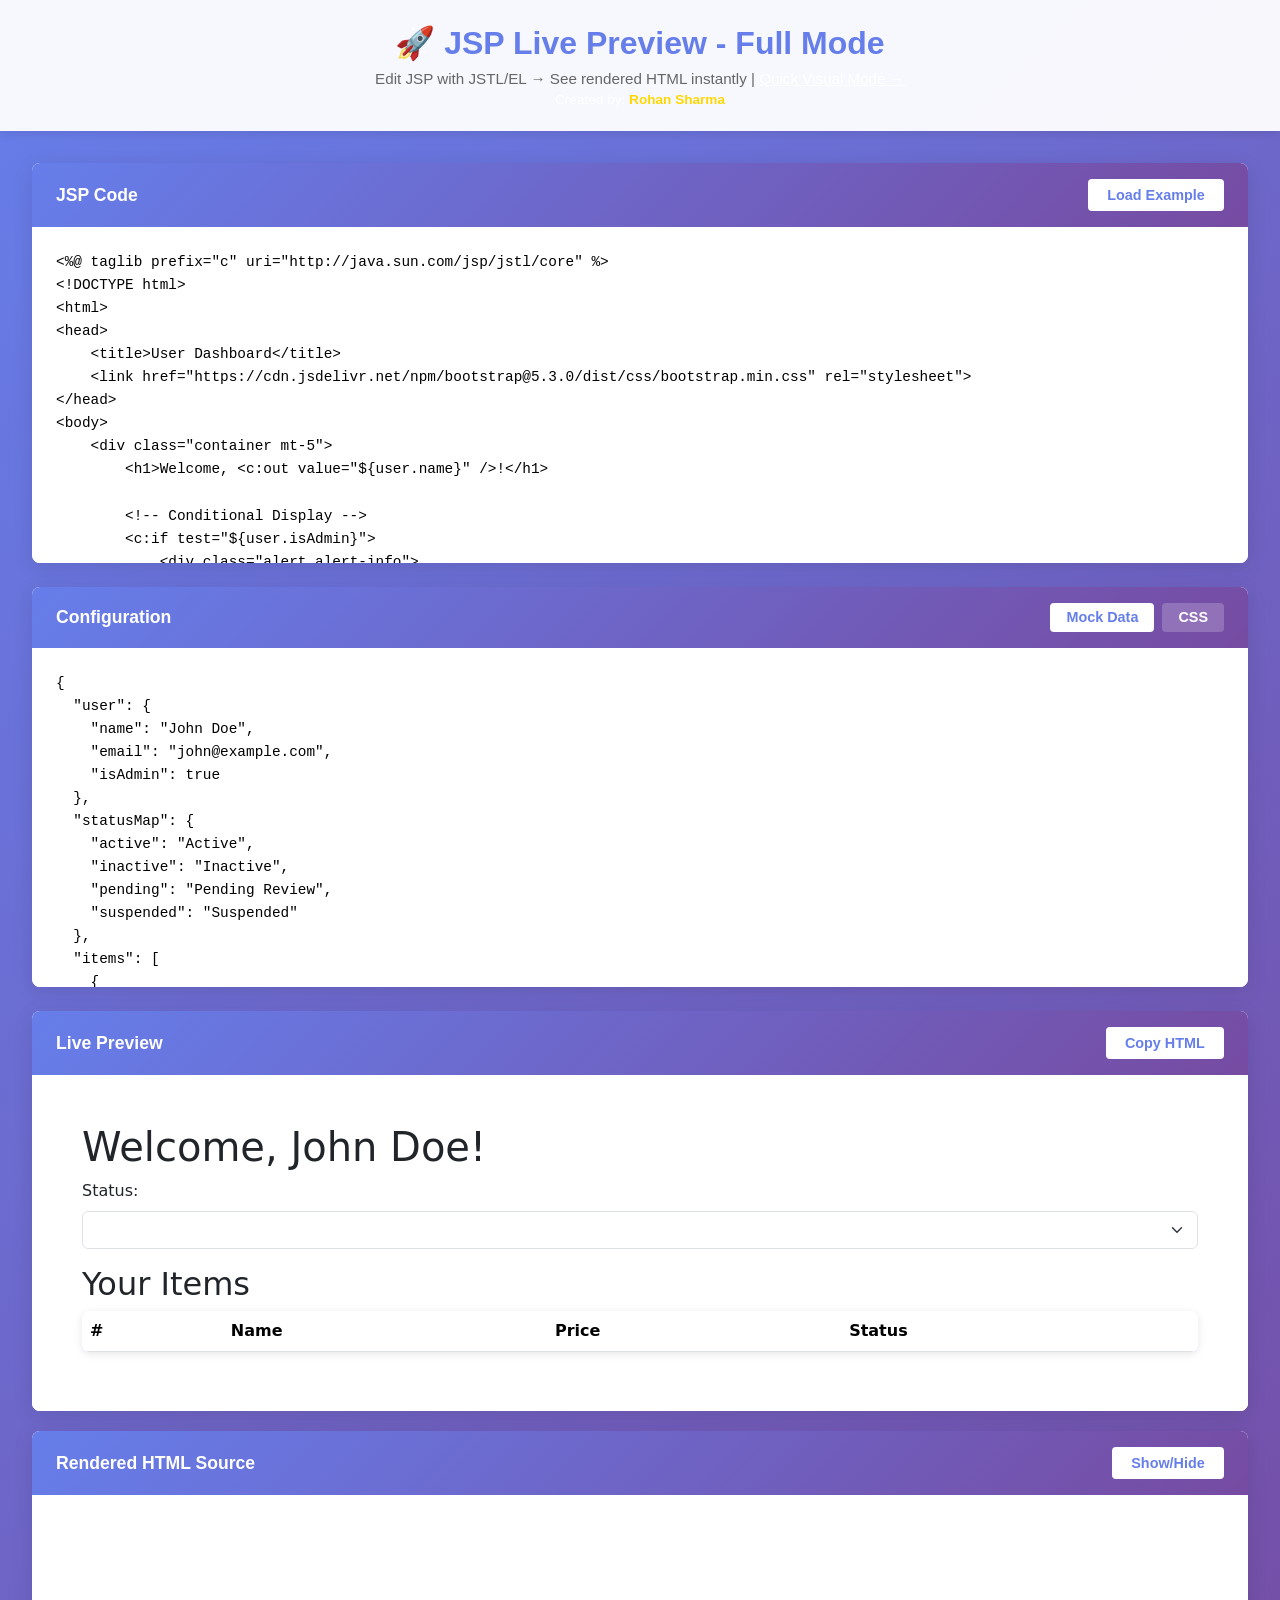
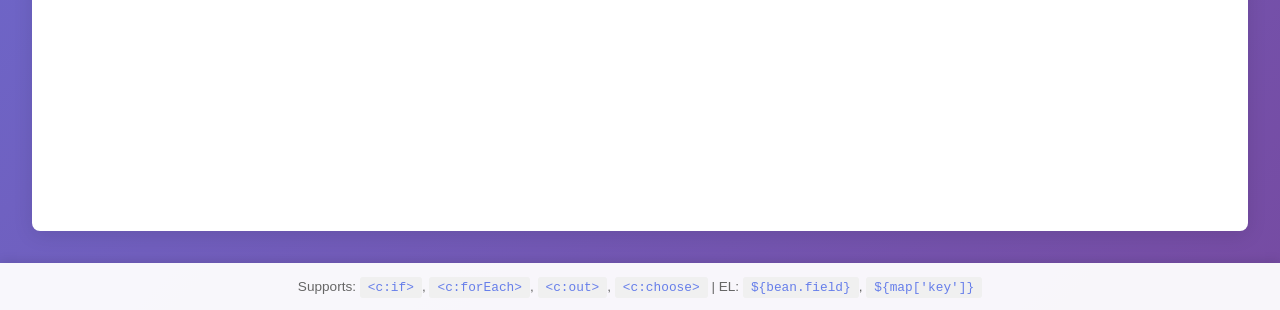
==== index.html @ 61d8064c "JSP Live Preview by Rohan Sharma" ====
<!DOCTYPE html>
<html lang="en">
<head>
    <meta charset="UTF-8">
    <meta name="viewport" content="width=device-width, initial-scale=1.0">
    <title>JSP Live Preview</title>
    <link rel="stylesheet" href="css/app.css">
</head>
<body>
    <header>
        <h1>🚀 JSP Live Preview - Full Mode</h1>
        <p>Edit JSP with JSTL/EL → See rendered HTML instantly | <a href="visual-mode.html" style="color: white; text-decoration: underline;">Quick Visual Mode →</a></p>
        <p style="font-size: 0.85rem; color: rgba(255,255,255,0.9); margin-top: 5px;">Created by: <strong style="color: #ffd700;">Rohan Sharma</strong></p>
    </header>

    <main class="container">
        <div class="editor-grid">
            <!-- JSP Input -->
            <div class="panel">
                <div class="panel-header">
                    <h2>JSP Code</h2>
                    <button onclick="loadExample()">Load Example</button>
                </div>
                <textarea id="jsp-input" placeholder="Paste your JSP code here..."></textarea>
            </div>

            <!-- Mock Data + CSS -->
            <div class="panel">
                <div class="panel-header">
                    <h2>Configuration</h2>
                    <div class="tabs">
                        <button class="tab-btn active" onclick="switchTab('mock-data', event)">Mock Data</button>
                        <button class="tab-btn" onclick="switchTab('css', event)">CSS</button>
                    </div>
                </div>
                <textarea id="mock-data" class="tab-content active" placeholder='{\n  "user": {\n    "name": "John Doe",\n    "role": "Admin"\n  },\n  "statusMap": {\n    "active": "Active",\n    "inactive": "Inactive"\n  },\n  "items": [\n    {"id": 1, "name": "Item 1"},\n    {"id": 2, "name": "Item 2"}\n  ]\n}'></textarea>
                <textarea id="css-input" class="tab-content" placeholder="/* Paste your CSS here or link CDN in JSP */"></textarea>
            </div>

            <!-- Live Preview -->
            <div class="panel">
                <div class="panel-header">
                    <h2>Live Preview</h2>
                    <button onclick="copyToClipboard(event)">Copy HTML</button>
                </div>
                <iframe id="preview-frame"></iframe>
                <div id="error-display" class="error-display"></div>
            </div>
        </div>

        <!-- Rendered HTML Source (Hidden) -->
        <div class="panel full-width" style="margin-top: 20px;">
            <div class="panel-header">
                <h2>Rendered HTML Source</h2>
                <button onclick="toggleHtmlSource()">Show/Hide</button>
            </div>
            <textarea id="html-output" style="display: none;" readonly></textarea>
        </div>
    </main>

    <footer>
        <p>Supports: <code>&lt;c:if&gt;</code>, <code>&lt;c:forEach&gt;</code>, <code>&lt;c:out&gt;</code>, <code>&lt;c:choose&gt;</code> | EL: <code>${bean.field}</code>, <code>${map['key']}</code></p>
    </footer>

    <script src="js/el-evaluator.js"></script>
    <script src="js/jsp-parser.js"></script>
    <script src="js/renderer.js"></script>
    <script src="js/app.js"></script>
</body>
</html>
---- css/app.css ----
* {
    margin: 0;
    padding: 0;
    box-sizing: border-box;
}

body {
    font-family: -apple-system, BlinkMacSystemFont, 'Segoe UI', Roboto, 'Helvetica Neue', Arial, sans-serif;
    background: linear-gradient(135deg, #667eea 0%, #764ba2 100%);
    color: #333;
    min-height: 100vh;
    display: flex;
    flex-direction: column;
}

header {
    background: rgba(255, 255, 255, 0.95);
    padding: 1.5rem 2rem;
    box-shadow: 0 2px 10px rgba(0,0,0,0.1);
    text-align: center;
}

header h1 {
    font-size: 2rem;
    color: #667eea;
    margin-bottom: 0.5rem;
}

header p {
    color: #666;
    font-size: 0.95rem;
}

.container {
    flex: 1;
    padding: 2rem;
    max-width: 1920px;
    margin: 0 auto;
    width: 100%;
}

.editor-grid {
    display: grid;
    grid-template-columns: repeat(3, 1fr);
    gap: 1.5rem;
    height: calc(100vh - 250px);
}

.panel {
    background: white;
    border-radius: 8px;
    box-shadow: 0 4px 20px rgba(0,0,0,0.1);
    display: flex;
    flex-direction: column;
    overflow: hidden;
}

.panel.full-width {
    grid-column: 1 / -1;
}

.panel-header {
    background: linear-gradient(135deg, #667eea 0%, #764ba2 100%);
    color: white;
    padding: 1rem 1.5rem;
    display: flex;
    justify-content: space-between;
    align-items: center;
}

.panel-header h2 {
    font-size: 1.1rem;
    font-weight: 600;
}

.tabs {
    display: flex;
    gap: 0.5rem;
}

.tab-btn {
    background: rgba(255, 255, 255, 0.2);
    border: none;
    color: white;
    padding: 0.4rem 1rem;
    border-radius: 4px;
    cursor: pointer;
    font-size: 0.9rem;
    transition: all 0.2s;
}

.tab-btn:hover {
    background: rgba(255, 255, 255, 0.3);
}

.tab-btn.active {
    background: white;
    color: #667eea;
    font-weight: 600;
}

button {
    background: white;
    color: #667eea;
    border: none;
    padding: 0.5rem 1.2rem;
    border-radius: 4px;
    cursor: pointer;
    font-weight: 600;
    font-size: 0.9rem;
    transition: all 0.2s;
}

button:hover {
    transform: translateY(-1px);
    box-shadow: 0 2px 8px rgba(0,0,0,0.2);
}

textarea {
    flex: 1;
    border: none;
    padding: 1.5rem;
    font-family: 'Courier New', Consolas, Monaco, monospace;
    font-size: 0.9rem;
    line-height: 1.6;
    resize: none;
    outline: none;
}

.tab-content {
    display: none;
}

.tab-content.active {
    display: block;
}

#preview-frame {
    flex: 1;
    border: none;
    background: white;
    width: 100%;
}

.error-display {
    display: none;
    background: #fee;
    border-left: 4px solid #dc3545;
    color: #721c24;
    padding: 1rem;
    margin: 1rem;
    border-radius: 4px;
    font-family: monospace;
    font-size: 0.85rem;
    white-space: pre-wrap;
    word-wrap: break-word;
    max-height: 200px;
    overflow-y: auto;
}

.error-display.show {
    display: block;
}

#html-output {
    min-height: 200px;
    background: #f8f9fa;
}

footer {
    background: rgba(255, 255, 255, 0.95);
    padding: 1rem 2rem;
    text-align: center;
    color: #666;
    font-size: 0.85rem;
    box-shadow: 0 -2px 10px rgba(0,0,0,0.1);
}

footer code {
    background: #f0f0f0;
    padding: 0.2rem 0.5rem;
    border-radius: 3px;
    font-size: 0.8rem;
    color: #667eea;
}

@media (max-width: 1400px) {
    .editor-grid {
        grid-template-columns: 1fr;
        height: auto;
    }
    
    .panel {
        min-height: 400px;
    }
}
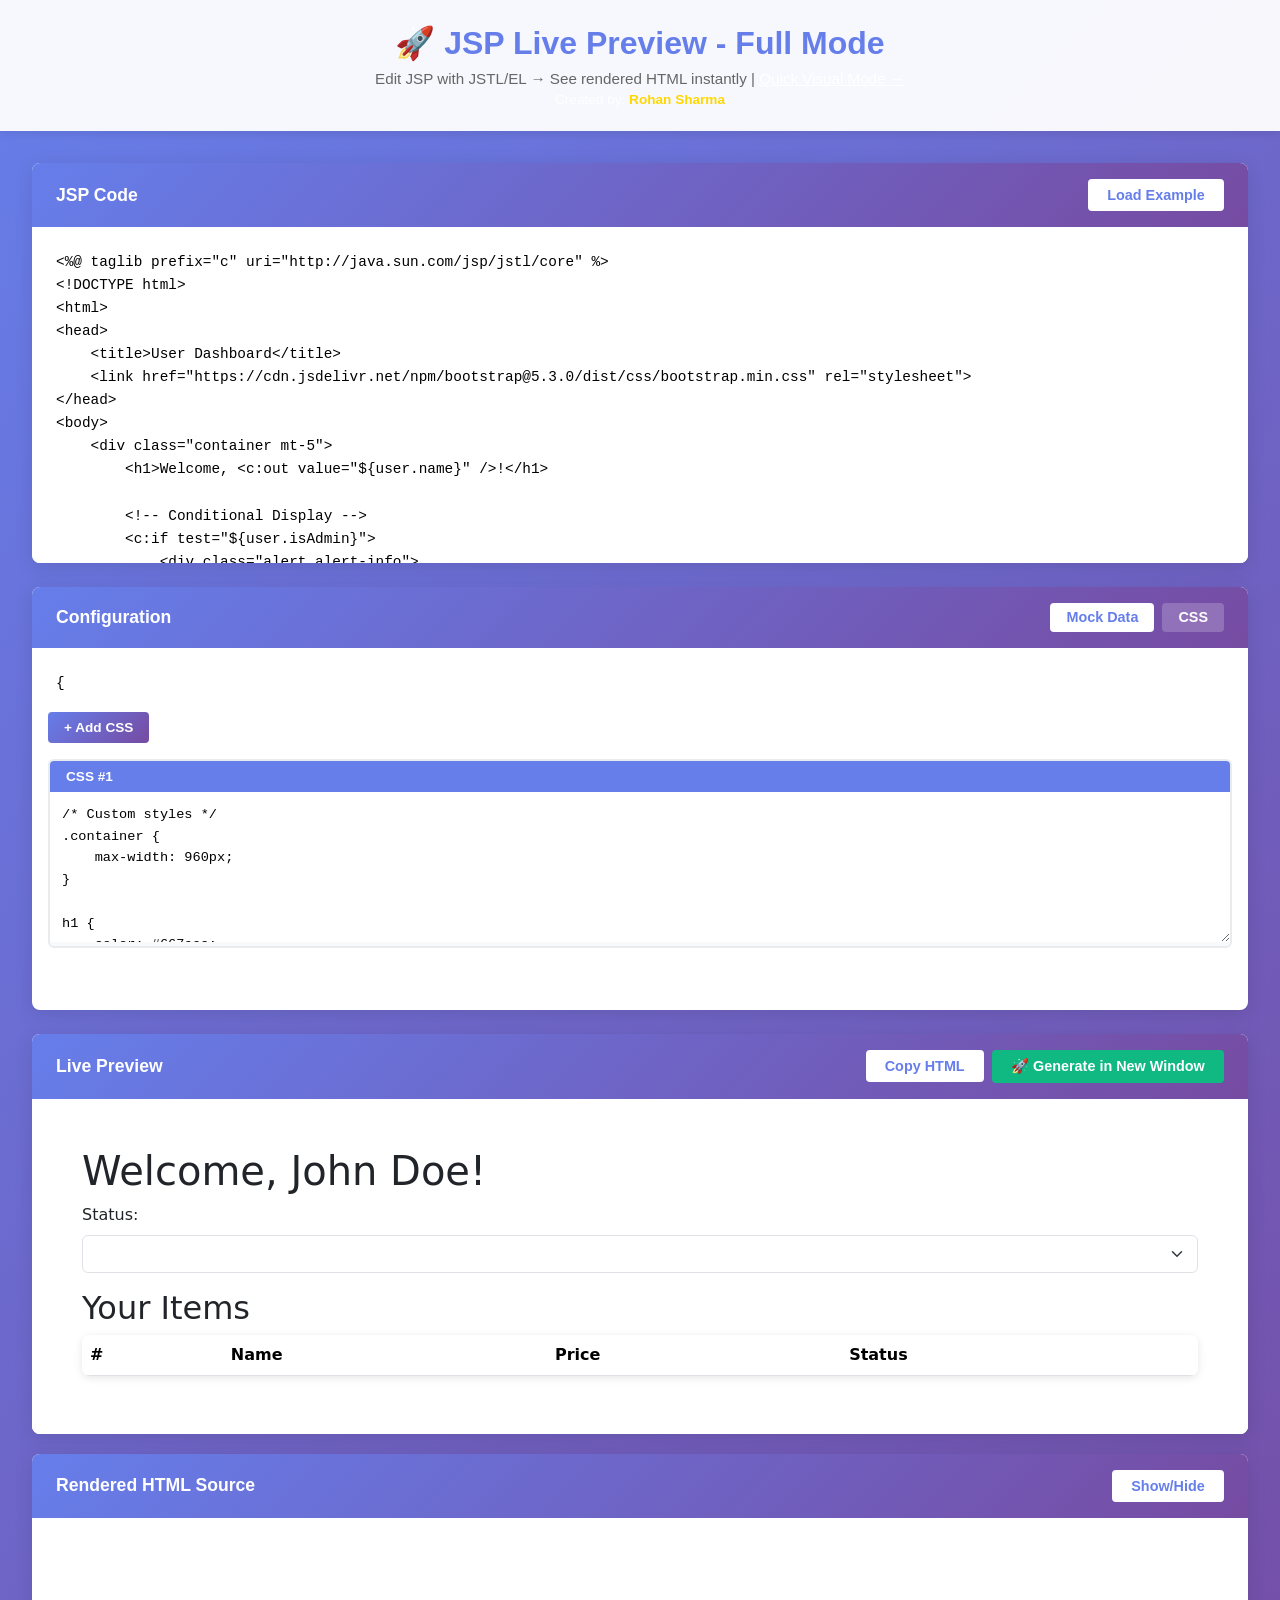
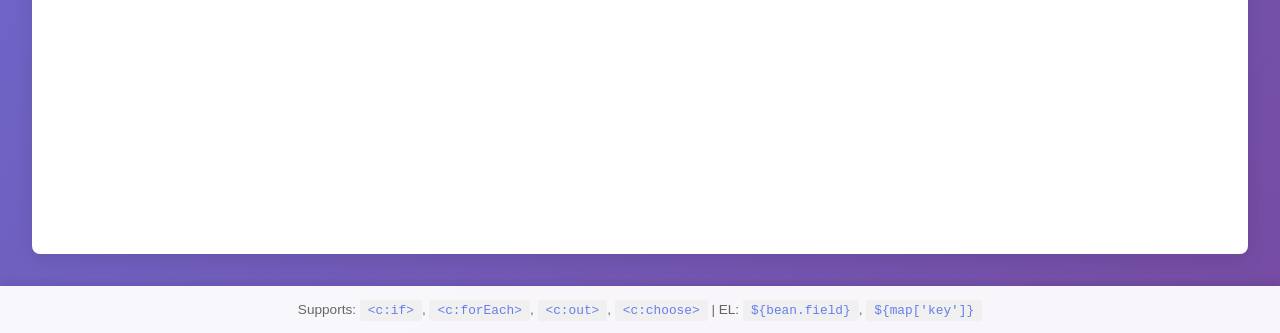
==== commit 428d228b: "Add multi-CSS support and generate in new window feature" ====
--- a/index.html
+++ b/index.html
@@ -34,14 +34,29 @@
                     </div>
                 </div>
                 <textarea id="mock-data" class="tab-content active" placeholder='{\n  "user": {\n    "name": "John Doe",\n    "role": "Admin"\n  },\n  "statusMap": {\n    "active": "Active",\n    "inactive": "Inactive"\n  },\n  "items": [\n    {"id": 1, "name": "Item 1"},\n    {"id": 2, "name": "Item 2"}\n  ]\n}'></textarea>
-                <textarea id="css-input" class="tab-content" placeholder="/* Paste your CSS here or link CDN in JSP */"></textarea>
+                <div id="css-container" class="tab-content">
+                    <div class="css-controls">
+                        <button onclick="addCssInput()" class="add-css-btn">+ Add CSS</button>
+                    </div>
+                    <div id="css-inputs">
+                        <div class="css-item">
+                            <div class="css-item-header">
+                                <span>CSS #1</span>
+                            </div>
+                            <textarea class="css-input" placeholder="/* Paste your CSS here */"></textarea>
+                        </div>
+                    </div>
+                </div>
             </div>
 
             <!-- Live Preview -->
             <div class="panel">
                 <div class="panel-header">
                     <h2>Live Preview</h2>
-                    <button onclick="copyToClipboard(event)">Copy HTML</button>
+                    <div class="preview-controls">
+                        <button onclick="copyToClipboard(event)">Copy HTML</button>
+                        <button onclick="generateNewWindow()" class="generate-btn">🚀 Generate in New Window</button>
+                    </div>
                 </div>
                 <iframe id="preview-frame"></iframe>
                 <div id="error-display" class="error-display"></div>
--- a/css/app.css
+++ b/css/app.css
@@ -194,3 +194,98 @@
         min-height: 400px;
     }
 }
+
+/* Multi-CSS Support */
+#css-container {
+    display: flex;
+    flex-direction: column;
+    height: 100%;
+    padding: 1rem;
+    overflow-y: auto;
+}
+
+.css-controls {
+    margin-bottom: 1rem;
+    display: flex;
+    gap: 0.5rem;
+}
+
+.add-css-btn {
+    background: linear-gradient(135deg, #667eea 0%, #764ba2 100%);
+    color: white;
+    padding: 0.5rem 1rem;
+    border-radius: 4px;
+    border: none;
+    cursor: pointer;
+    font-weight: 600;
+    font-size: 0.85rem;
+}
+
+.add-css-btn:hover {
+    opacity: 0.9;
+}
+
+#css-inputs {
+    display: flex;
+    flex-direction: column;
+    gap: 1rem;
+}
+
+.css-item {
+    background: #f8f9fa;
+    border: 2px solid #e9ecef;
+    border-radius: 6px;
+    overflow: hidden;
+}
+
+.css-item-header {
+    background: #667eea;
+    color: white;
+    padding: 0.5rem 1rem;
+    display: flex;
+    justify-content: space-between;
+    align-items: center;
+    font-size: 0.85rem;
+    font-weight: 600;
+}
+
+.remove-css-btn {
+    background: rgba(255, 255, 255, 0.2);
+    color: white;
+    padding: 0.25rem 0.6rem;
+    border-radius: 3px;
+    border: none;
+    cursor: pointer;
+    font-size: 0.75rem;
+}
+
+.remove-css-btn:hover {
+    background: rgba(255, 255, 255, 0.3);
+}
+
+.css-item textarea {
+    width: 100%;
+    min-height: 150px;
+    background: white;
+    border: none;
+    padding: 0.75rem;
+    font-family: 'Courier New', monospace;
+    font-size: 0.85rem;
+    resize: vertical;
+}
+
+/* Preview Controls */
+.preview-controls {
+    display: flex;
+    gap: 0.5rem;
+    align-items: center;
+}
+
+.generate-btn {
+    background: #10b981 !important;
+    color: white !important;
+}
+
+.generate-btn:hover {
+    background: #059669 !important;
+}
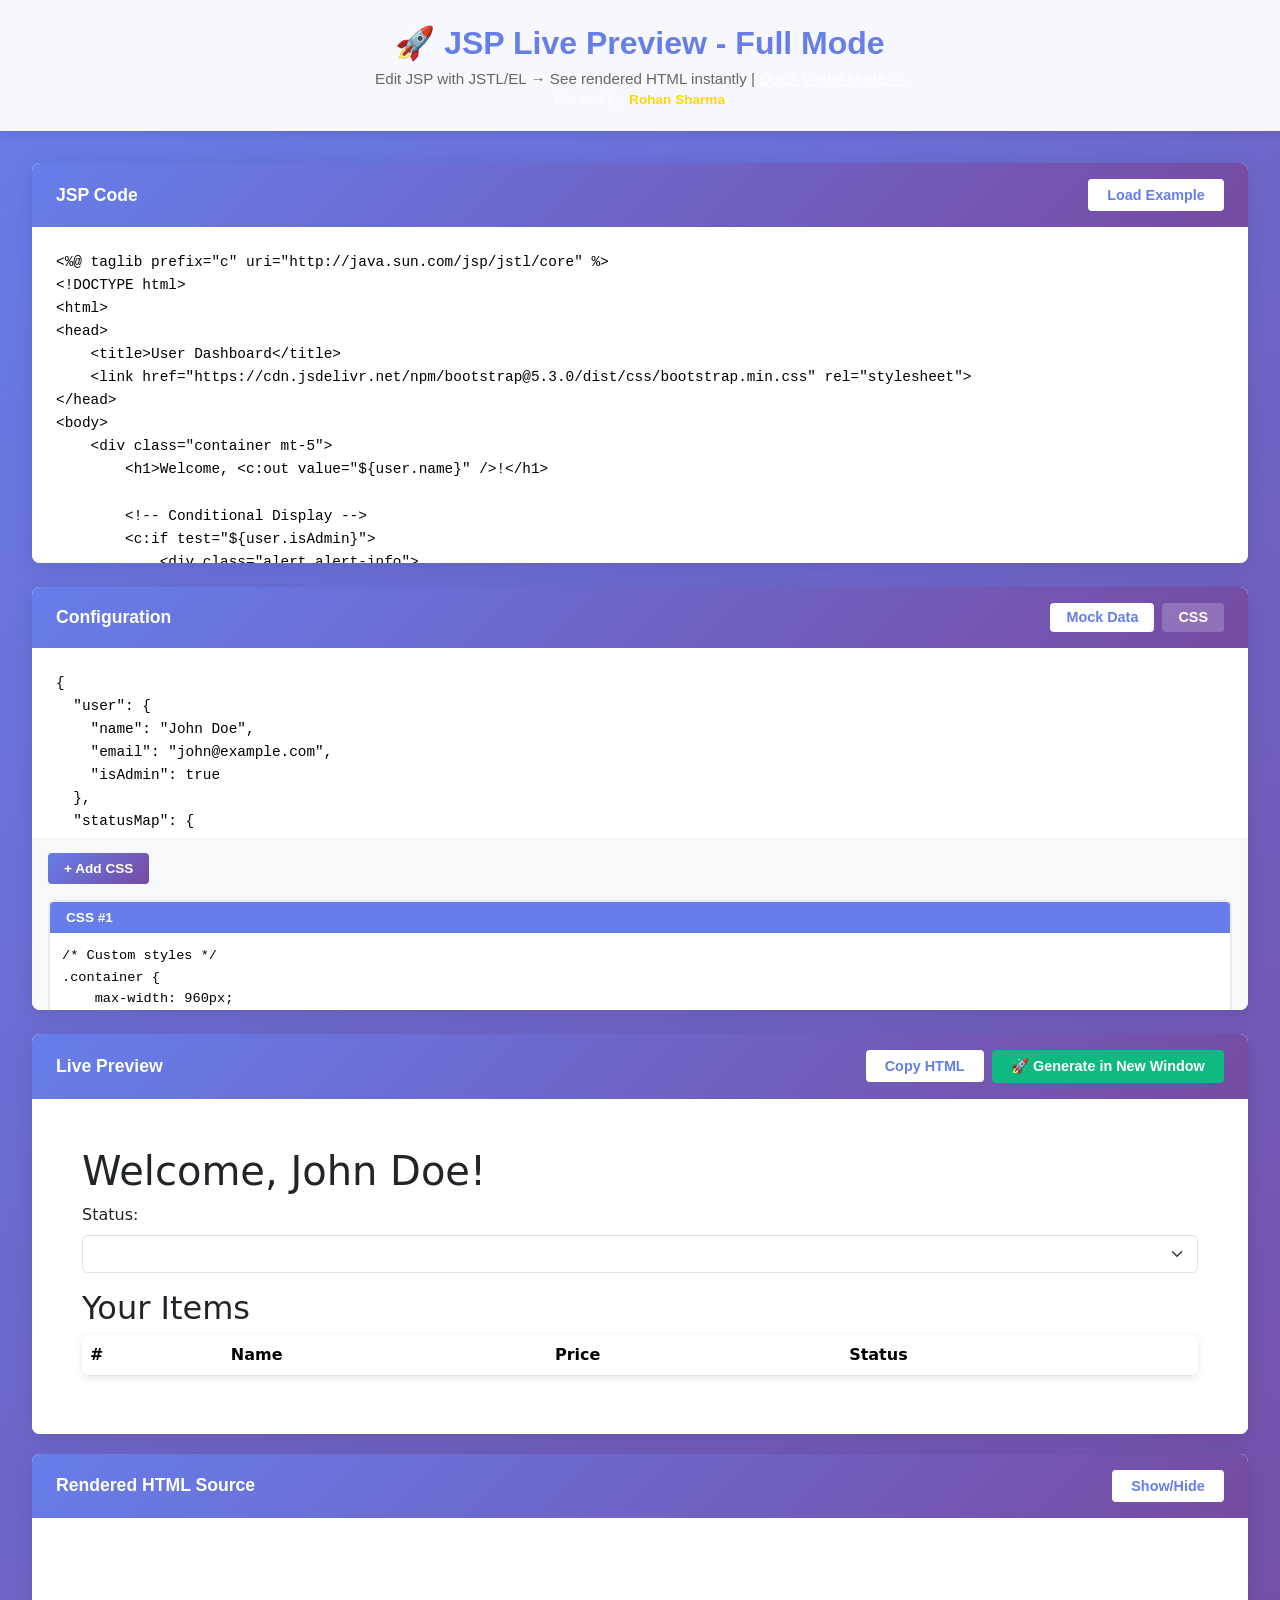
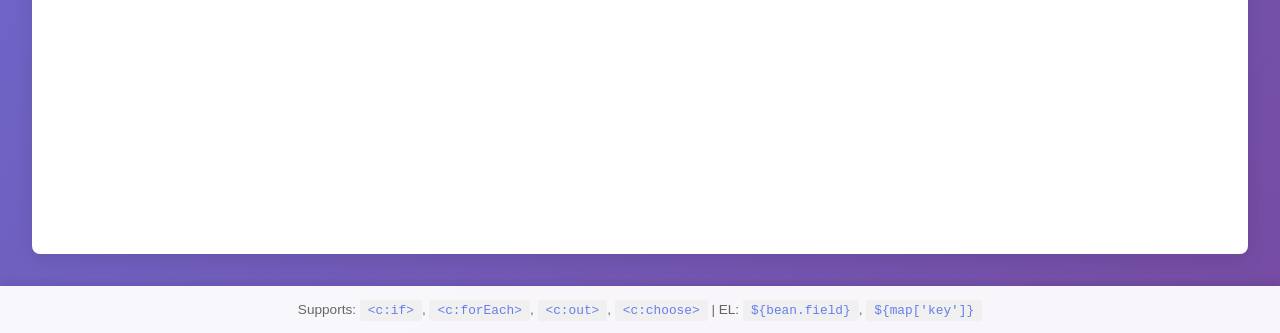
==== commit fc215686: "Fix configuration section layout - Mock Data and CSS tabs now display correctly" ====
--- a/index.html
+++ b/index.html
@@ -33,17 +33,19 @@
                         <button class="tab-btn" onclick="switchTab('css', event)">CSS</button>
                     </div>
                 </div>
-                <textarea id="mock-data" class="tab-content active" placeholder='{\n  "user": {\n    "name": "John Doe",\n    "role": "Admin"\n  },\n  "statusMap": {\n    "active": "Active",\n    "inactive": "Inactive"\n  },\n  "items": [\n    {"id": 1, "name": "Item 1"},\n    {"id": 2, "name": "Item 2"}\n  ]\n}'></textarea>
-                <div id="css-container" class="tab-content">
-                    <div class="css-controls">
-                        <button onclick="addCssInput()" class="add-css-btn">+ Add CSS</button>
-                    </div>
-                    <div id="css-inputs">
-                        <div class="css-item">
-                            <div class="css-item-header">
-                                <span>CSS #1</span>
+                <div class="panel-body">
+                    <textarea id="mock-data" class="tab-content active" placeholder='{\n  "user": {\n    "name": "John Doe",\n    "role": "Admin"\n  },\n  "statusMap": {\n    "active": "Active",\n    "inactive": "Inactive"\n  },\n  "items": [\n    {"id": 1, "name": "Item 1"},\n    {"id": 2, "name": "Item 2"}\n  ]\n}'></textarea>
+                    <div id="css-container" class="tab-content">
+                        <div class="css-controls">
+                            <button onclick="addCssInput()" class="add-css-btn">+ Add CSS</button>
+                        </div>
+                        <div id="css-inputs">
+                            <div class="css-item">
+                                <div class="css-item-header">
+                                    <span>CSS #1</span>
+                                </div>
+                                <textarea class="css-input" placeholder="/* Paste your CSS here */"></textarea>
                             </div>
-                            <textarea class="css-input" placeholder="/* Paste your CSS here */"></textarea>
                         </div>
                     </div>
                 </div>
--- a/css/app.css
+++ b/css/app.css
@@ -57,6 +57,13 @@
 
 .panel.full-width {
     grid-column: 1 / -1;
+}
+
+.panel-body {
+    flex: 1;
+    display: flex;
+    flex-direction: column;
+    overflow: hidden;
 }
 
 .panel-header {
@@ -127,12 +134,32 @@
     outline: none;
 }
 
+.panel > textarea,
+.panel-body > textarea {
+    flex: 1;
+}
+
 .tab-content {
     display: none;
+    flex: 1;
+    overflow: hidden;
 }
 
 .tab-content.active {
-    display: block;
+    display: flex;
+    flex-direction: column;
+}
+
+#mock-data {
+    width: 100%;
+    height: 100%;
+    border: none;
+    padding: 1.5rem;
+    font-family: 'Courier New', Consolas, Monaco, monospace;
+    font-size: 0.9rem;
+    line-height: 1.6;
+    resize: none;
+    outline: none;
 }
 
 #preview-frame {
@@ -197,17 +224,19 @@
 
 /* Multi-CSS Support */
 #css-container {
-    display: flex;
-    flex-direction: column;
-    height: 100%;
+    flex: 1;
+    display: flex;
+    flex-direction: column;
     padding: 1rem;
     overflow-y: auto;
+    background: #f8f9fa;
 }
 
 .css-controls {
     margin-bottom: 1rem;
     display: flex;
     gap: 0.5rem;
+    flex-shrink: 0;
 }
 
 .add-css-btn {
